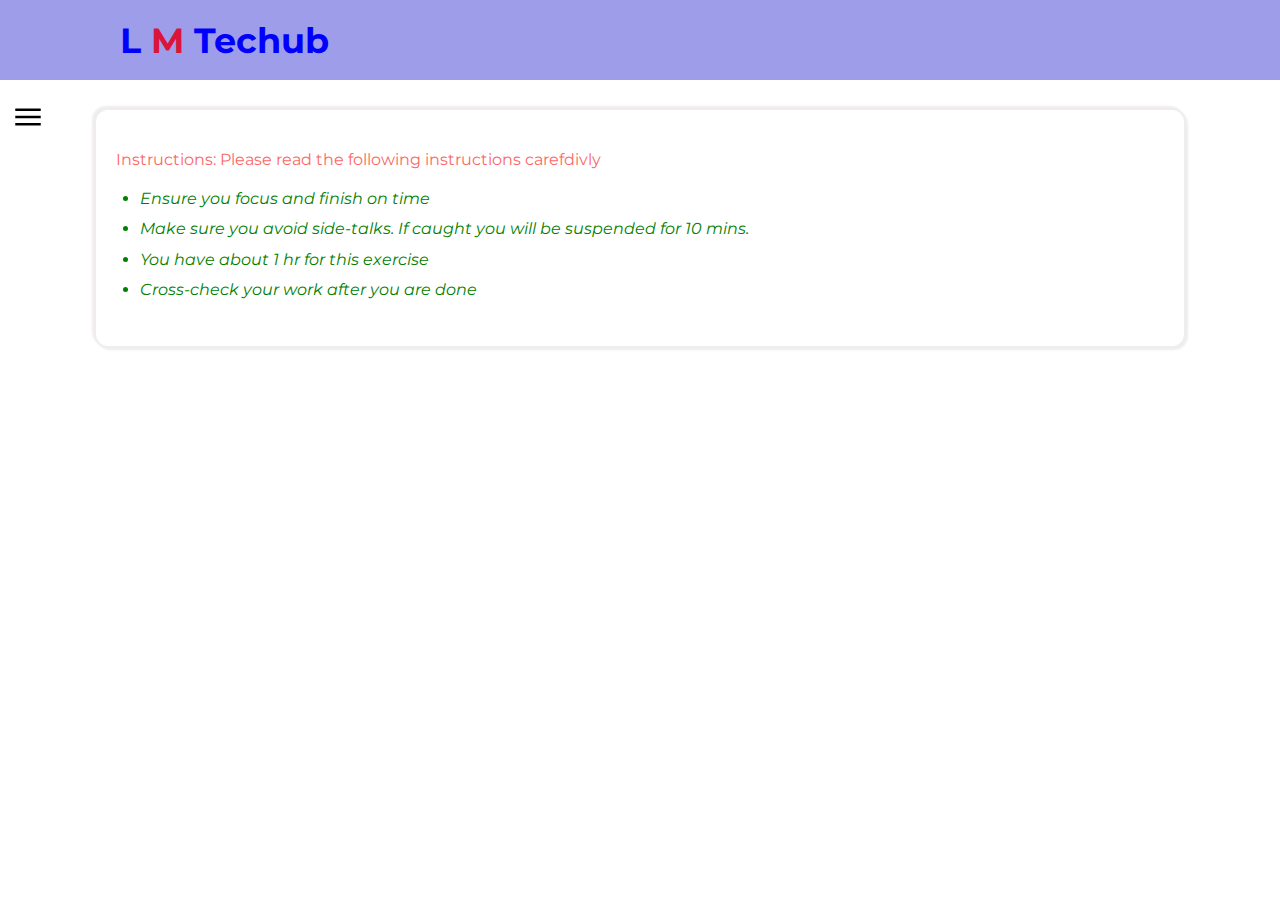
==== index.html @ 12622a7d "instructions updated" ====
<!DOCTYPE html>
<html lang="en">
  <head>
    <meta charset="UTF-8" />
    <meta http-equiv="X-UA-Compatible" content="IE=edge" />
    <meta name="viewport" content="width=device-width, initial-scale=1.0" />
    <title>LMTECH EXERCISES</title>
    <link rel="stylesheet" href="./style.css" />
    <link
      rel="stylesheet"
      href="https://fonts.googleapis.com/css2?family=Material+Symbols+Outlined:opsz,wght,FILL,GRAD@48,400,0,0"
    />
  </head>
  <body>
    <header>
        <!-- <header-img>
            <img src="./lmtech_logo.png" alt="" />
        </header-img> -->
        <h3><span>L</span> <span>M</span> Techub</h3>

    </header>
    <div class="sidebar">
      <span title="Open Menu" class="icon-sidebar icon menu-open material-symbols-outlined cursor"> menu </span>
      <span title="Close Menu" class="icon-sidebar icon menu-close material-symbols-outlined cursor"> close </span>
      <ul>
        <li>Lesson One</li>
        <li>Lesson One</li>
        <li>Lesson One</li>
        <li>Lesson One</li>
      </ul>
    </div>
    <div class="container">
        <div class="instruction">
            <p class="instruction-heading">Instructions: Please read the following instructions carefdivly</p>
            <ul>
                <li>Ensure you focus and finish on time</li>
                <li>Make sure you avoid side-talks. If caught you will be suspended for 10 mins.</li>
                <li>You have about 1 hr for this exercise</li>
                <li>Cross-check your work after you are done</li>
            </ul>
        </div>
    </div>
    <script src="./script.js" type="module"></script>
  </body>
</html>
---- style.css ----
@import url("https://fonts.googleapis.com/css2?family=Barlow+Condensed:ital,wght@0,200;0,300;0,400;0,500;0,600;0,700;1,100;1,200;1,300;1,600&family=Montserrat:ital,wght@0,100;0,200;0,300;0,500;0,600;0,700;1,100;1,200;1,400;1,600&display=swap");

:root {
  --main-bg: rgb(157, 157, 234);
  --danger-bg: rgb(251, 104, 104);
  font-family: "Barlow Condensed", sans-serif;
  font-family: "Montserrat", sans-serif;
}

* {
  padding: 0;
  margin: 0;
  box-sizing: border-box;
}

body {
  width: 100%;
}

.sidebar {
    height: 100vh;
    width: 55px;
    background-color: transparent;
    /* box-shadow: 2px 2px 2px 2px rgb(235, 234, 234); */
    position: fixed;
    top: 80px;
    left: 0;
    display: flex;
    /* justify-content: center; */
    padding-top: 24px;
    transition: all 0.4s;
    border: none;
}

.sidebar .menu-close{
    display: none;
}

.sidebar ul{
    /* background-color: green; */
    list-style: none;
    width: 75%;
    display: none;
    gap: 10px;
    flex-direction: column;
    padding-top: 50px;
    padding-left: 20px;
}

.sidebar ul li{
    /* background-color: red; */
    width: 90%;
    padding: 10px;
    cursor: pointer;
}

.cursor{
    cursor: pointer;
}

.icon{
    font-size: 34px !important;
}

.icon-sidebar{
    position: absolute;
    right: 10px;
    top: 20px;
}

header {
  background: var(--main-bg);
  height: 80px;
  width: 100%;
  display: flex;
  align-items: center;
  justify-content: space-between;
  padding: 0 30px 0 120px;
}

header h3{
    color: blue;
    font-size: 35px;
}

header h3 span:nth-child(1){
    color: blue;
}
header h3 span:nth-child(2){
    color: crimson;
}

.container {
  box-shadow: 2px 2px 2px 2px rgb(240, 237, 237), -2px -2px 2px 2px rgb(240, 237, 237);
  width: 85%;
  border-radius: 12px;
  margin: auto;
  margin-top: 30px;
  padding: 40px 20px;
  margin-bottom: 40px;
}

.container .instruction ul{
    /* background: blue; */
    margin-left: 24px;
    font-style: italic;
    margin-top: 15px;
}
.container .instruction .instruction-heading{
    color: var(--danger-bg);
}
.container .instruction ul li{
    color: green;
    line-height: 1.9;
}
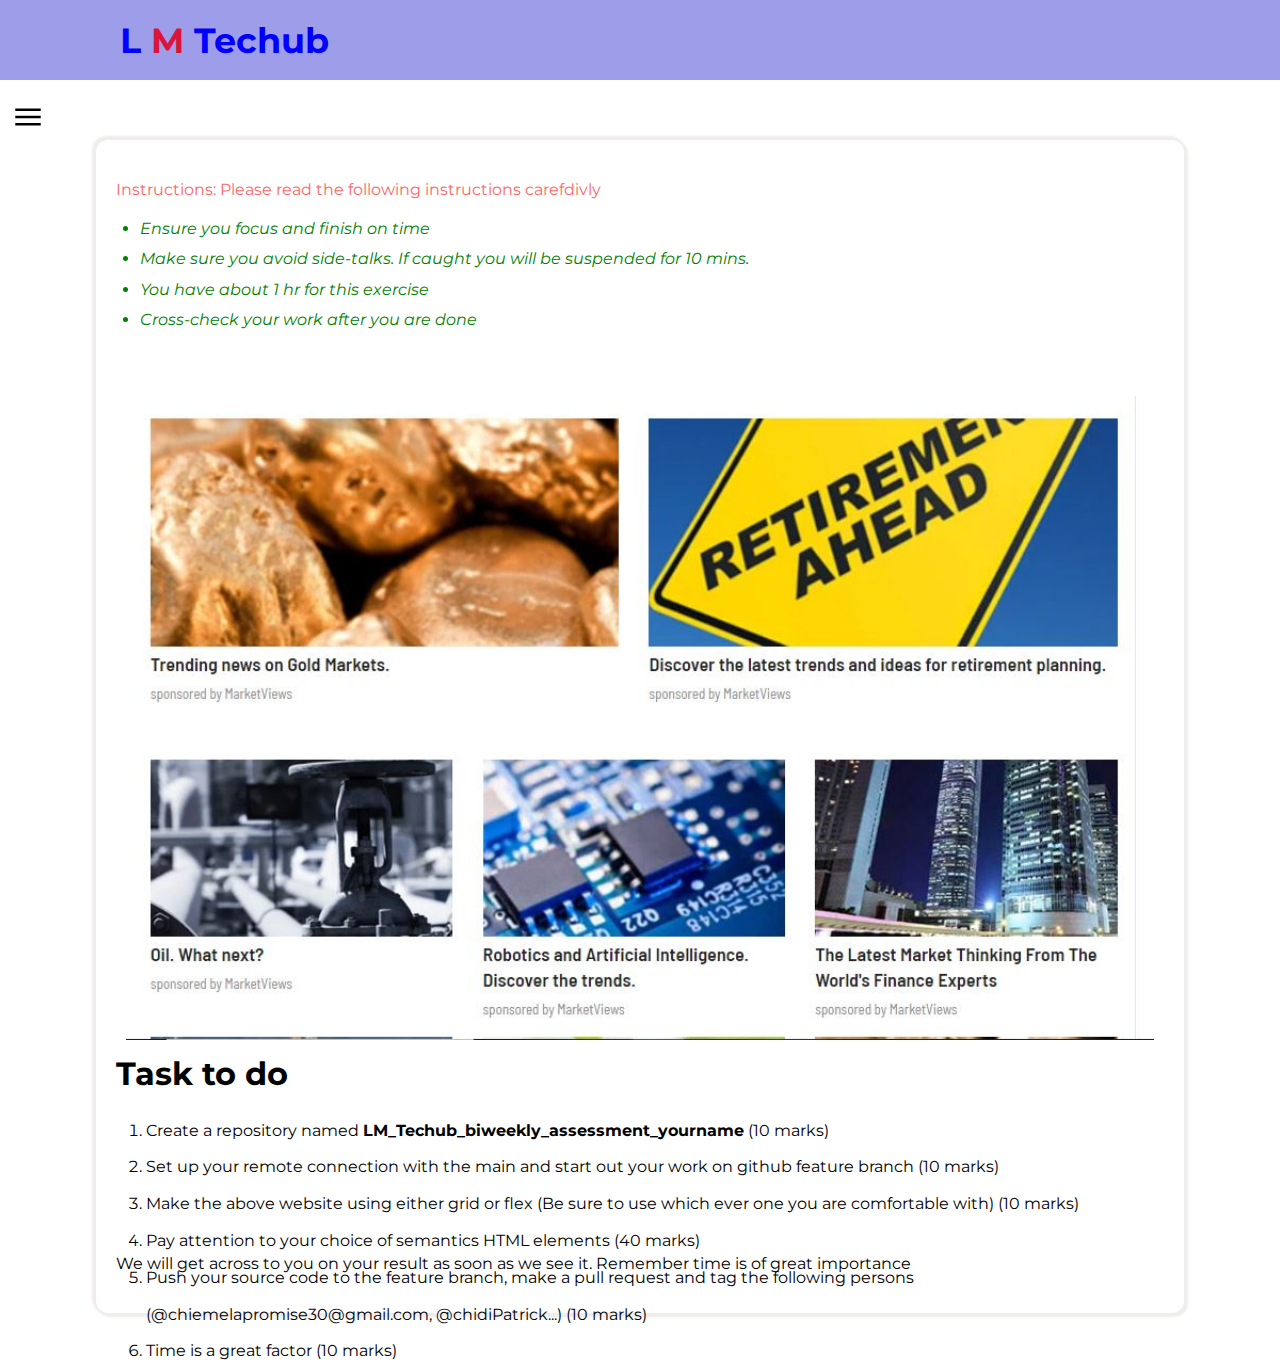
==== commit 6ecb5f48: "instructions updated" ====
--- a/index.html
+++ b/index.html
@@ -38,7 +38,22 @@
                 <li>You have about 1 hr for this exercise</li>
                 <li>Cross-check your work after you are done</li>
             </ul>
+            <div class="exercise-img">
+                <img src="./lmtechub_exercise1.JPG" alt="">
+            </div>
         </div>
+        <div class="tasks">
+            <h1>Task to do</h1>
+            <ol>
+                <li>Create a repository named <strong>LM_Techub_biweekly_assessment_yourname</strong>   (10 marks)</li>
+                <li>Set up your remote connection with the main and start out your work on github feature branch   (10 marks)</li>
+                <li>Make the above website using either grid or flex (Be sure to use which ever one you are comfortable with)     (10 marks)</li>
+                <li>Pay attention to your choice of semantics HTML elements  (40 marks)</li>
+                <li>Push your source code to the feature branch, make a pull request and tag the following persons (@chiemelapromise30@gmail.com, @chidiPatrick...)   (10 marks)</li>
+                <li>Time is a great factor (10 marks)</li>
+            </ol>
+        </div>
+        <p>We will get across to you on your result as soon as we see it. Remember time is of great importance</p>
     </div>
     <script src="./script.js" type="module"></script>
   </body>
--- a/style.css
+++ b/style.css
@@ -18,54 +18,54 @@
 }
 
 .sidebar {
-    height: 100vh;
-    width: 55px;
-    background-color: transparent;
-    /* box-shadow: 2px 2px 2px 2px rgb(235, 234, 234); */
-    position: fixed;
-    top: 80px;
-    left: 0;
-    display: flex;
-    /* justify-content: center; */
-    padding-top: 24px;
-    transition: all 0.4s;
-    border: none;
+  height: 100vh;
+  width: 55px;
+  background-color: transparent;
+  /* box-shadow: 2px 2px 2px 2px rgb(235, 234, 234); */
+  position: fixed;
+  top: 80px;
+  left: 0;
+  display: flex;
+  /* justify-content: center; */
+  padding-top: 24px;
+  transition: all 0.4s;
+  border: none;
 }
 
-.sidebar .menu-close{
-    display: none;
+.sidebar .menu-close {
+  display: none;
 }
 
-.sidebar ul{
-    /* background-color: green; */
-    list-style: none;
-    width: 75%;
-    display: none;
-    gap: 10px;
-    flex-direction: column;
-    padding-top: 50px;
-    padding-left: 20px;
+.sidebar ul {
+  /* background-color: green; */
+  list-style: none;
+  width: 75%;
+  display: none;
+  gap: 10px;
+  flex-direction: column;
+  padding-top: 50px;
+  padding-left: 20px;
 }
 
-.sidebar ul li{
-    /* background-color: red; */
-    width: 90%;
-    padding: 10px;
-    cursor: pointer;
+.sidebar ul li {
+  /* background-color: red; */
+  width: 90%;
+  padding: 10px;
+  cursor: pointer;
 }
 
-.cursor{
-    cursor: pointer;
+.cursor {
+  cursor: pointer;
 }
 
-.icon{
-    font-size: 34px !important;
+.icon {
+  font-size: 34px !important;
 }
 
-.icon-sidebar{
-    position: absolute;
-    right: 10px;
-    top: 20px;
+.icon-sidebar {
+  position: absolute;
+  right: 10px;
+  top: 20px;
 }
 
 header {
@@ -78,41 +78,78 @@
   padding: 0 30px 0 120px;
 }
 
-header h3{
-    color: blue;
-    font-size: 35px;
+header h3 {
+  color: blue;
+  font-size: 35px;
 }
 
-header h3 span:nth-child(1){
-    color: blue;
+header h3 span:nth-child(1) {
+  color: blue;
 }
-header h3 span:nth-child(2){
-    color: crimson;
+header h3 span:nth-child(2) {
+  color: crimson;
 }
 
 .container {
-  box-shadow: 2px 2px 2px 2px rgb(240, 237, 237), -2px -2px 2px 2px rgb(240, 237, 237);
+  box-shadow: 2px 2px 2px 2px rgb(240, 237, 237),
+    -2px -2px 2px 2px rgb(240, 237, 237);
   width: 85%;
   border-radius: 12px;
   margin: auto;
-  margin-top: 30px;
+  margin-top: 60px;
   padding: 40px 20px;
   margin-bottom: 40px;
 }
 
-.container .instruction ul{
+.container .instruction ul {
+  /* background: blue; */
+  margin-left: 24px;
+  font-style: italic;
+  margin-top: 15px;
+}
+.container .instruction .instruction-heading {
+  color: var(--danger-bg);
+}
+.container .instruction ul li {
+  color: green;
+  line-height: 1.9;
+}
+
+.container .exercise-img {
+  /* background-color: red; */
+  /* height: 200px; */
+  margin-top: 50px;
+  width: 100%;
+  padding: 10px;
+}
+.container .exercise-img img {
+  width: 100%;
+}
+
+.container .tasks{
+    /* background-color: red; */
+    height: 200px;
+}
+
+
+.container .tasks ol{
     /* background: blue; */
-    margin-left: 24px;
-    font-style: italic;
-    margin-top: 15px;
-}
-.container .instruction .instruction-heading{
-    color: var(--danger-bg);
-}
-.container .instruction ul li{
-    color: green;
-    line-height: 1.9;
+    margin-left: 30px;
+    margin-top: 20px;
+    line-height: 2.3;
 }
 
 
 
+
+@media screen and (width <= 400px) {
+  .container {
+    width: 95%;
+  }
+
+  .exercise-img {
+    margin-top: 10px;
+    width: 100%;
+    padding: 5px;
+  }
+}
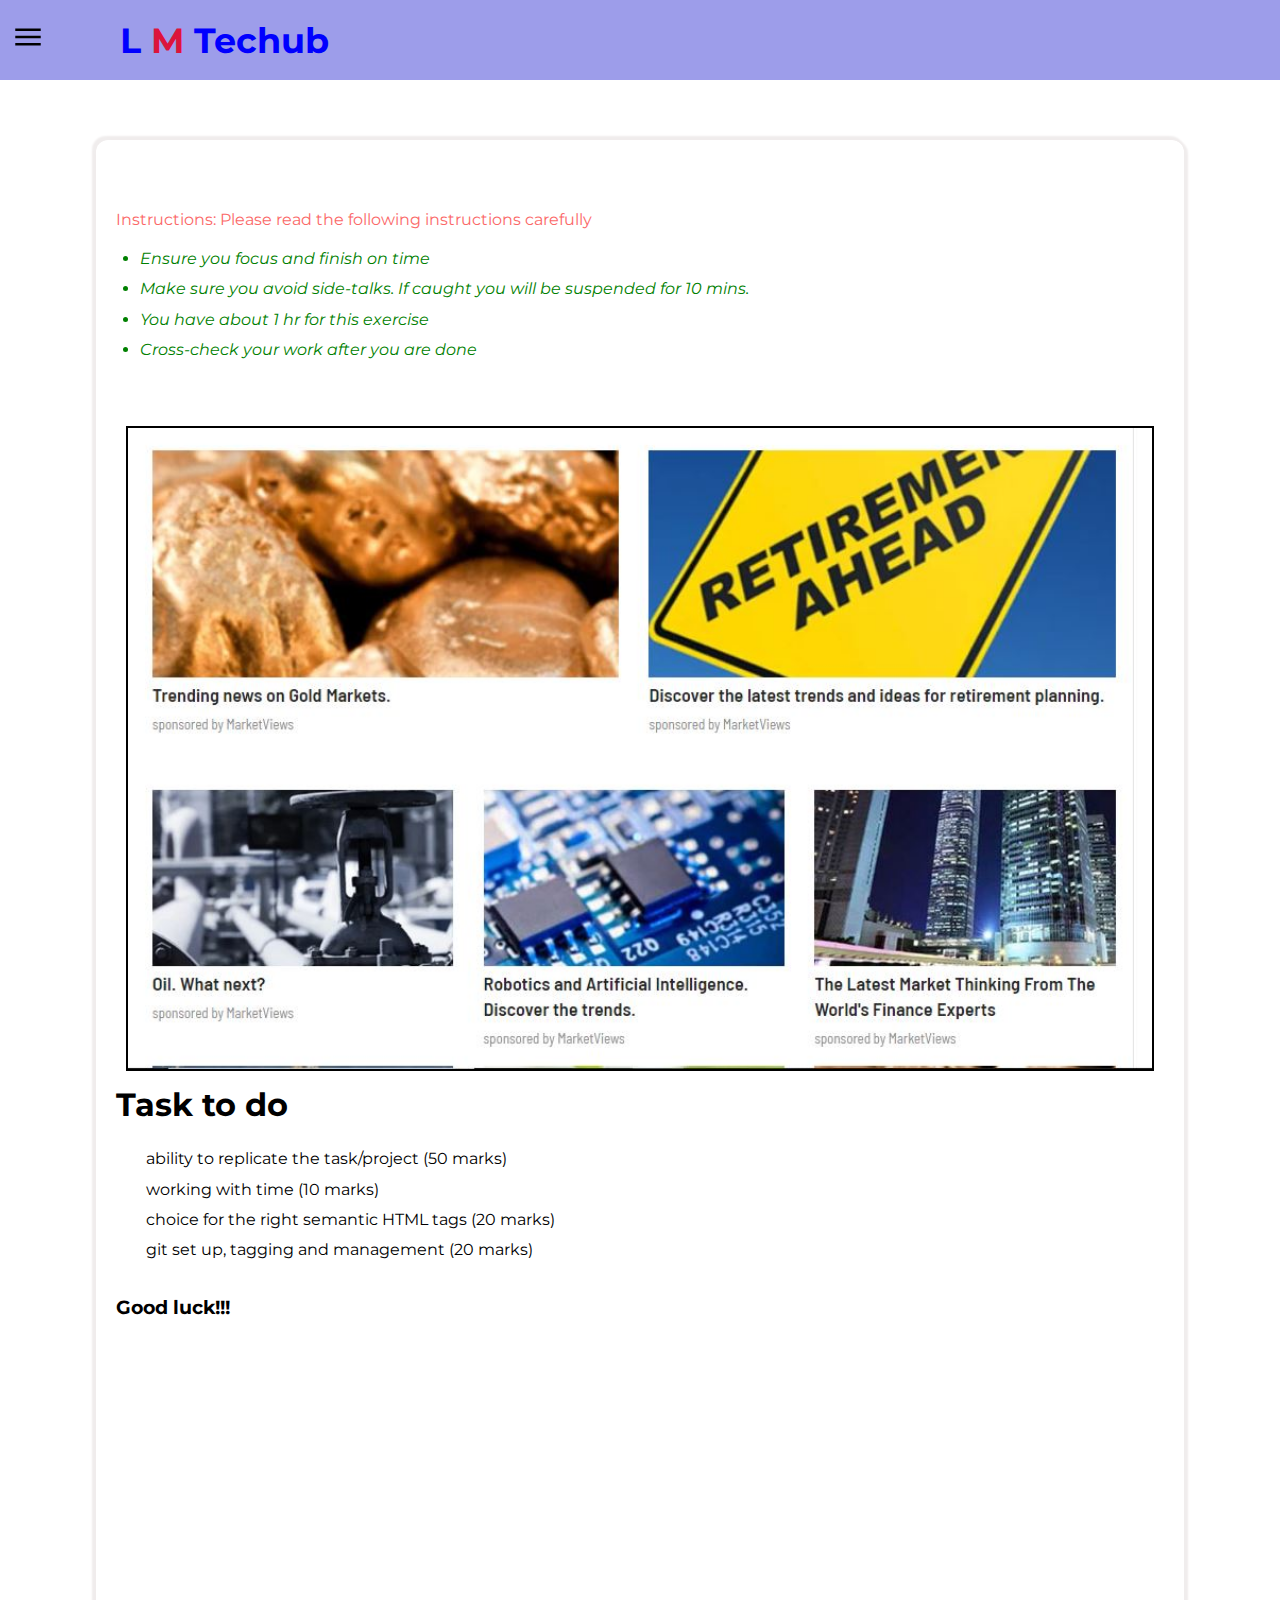
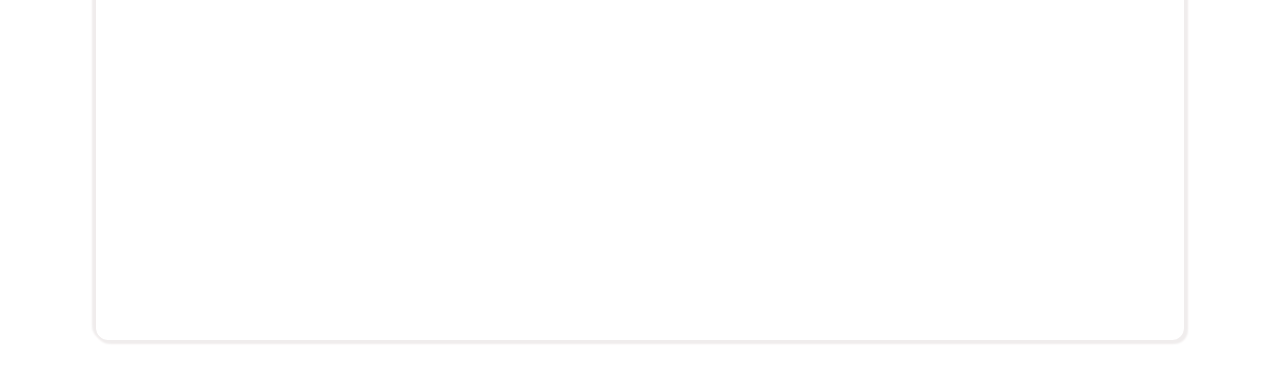
==== commit f95c661c: "fixed further instruction" ====
--- a/index.html
+++ b/index.html
@@ -23,15 +23,15 @@
       <span title="Open Menu" class="icon-sidebar icon menu-open material-symbols-outlined cursor"> menu </span>
       <span title="Close Menu" class="icon-sidebar icon menu-close material-symbols-outlined cursor"> close </span>
       <ul>
-        <li>Lesson One</li>
-        <li>Lesson One</li>
-        <li>Lesson One</li>
-        <li>Lesson One</li>
+        <li>First Exercise</li>
+        <li>Second Exercise</li>
+        <li>Third Exercise</li>
+        <li>Fourth Exercise</li>
       </ul>
     </div>
     <div class="container">
         <div class="instruction">
-            <p class="instruction-heading">Instructions: Please read the following instructions carefdivly</p>
+            <p class="instruction-heading">Instructions: Please read the following instructions carefully</p>
             <ul>
                 <li>Ensure you focus and finish on time</li>
                 <li>Make sure you avoid side-talks. If caught you will be suspended for 10 mins.</li>
@@ -44,16 +44,16 @@
         </div>
         <div class="tasks">
             <h1>Task to do</h1>
-            <ol>
-                <li>Create a repository named <strong>LM_Techub_biweekly_assessment_yourname</strong>   (10 marks)</li>
-                <li>Set up your remote connection with the main and start out your work on github feature branch   (10 marks)</li>
-                <li>Make the above website using either grid or flex (Be sure to use which ever one you are comfortable with)     (10 marks)</li>
-                <li>Pay attention to your choice of semantics HTML elements  (40 marks)</li>
-                <li>Push your source code to the feature branch, make a pull request and tag the following persons (@chiemelapromise30@gmail.com, @chidiPatrick...)   (10 marks)</li>
-                <li>Time is a great factor (10 marks)</li>
-            </ol>
+            <div class="task-list">
+                <p>ability to replicate the task/project (50 marks) </p>
+                <p>working with time (10 marks)</p>
+                <p></p>
+                <p>choice for the right semantic HTML tags (20 marks)</p>
+                <p>git set up, tagging and management  (20 marks)</p>
+                </div>
+            <!-- <p>I see a class of container having other </p> -->
+            <h3>Good luck!!!</h3>
         </div>
-        <p>We will get across to you on your result as soon as we see it. Remember time is of great importance</p>
     </div>
     <script src="./script.js" type="module"></script>
   </body>
--- a/style.css
+++ b/style.css
@@ -15,6 +15,9 @@
 
 body {
   width: 100%;
+  /* height: fit-content; */
+  overflow-y: auto;
+  /* background: black; */
 }
 
 .sidebar {
@@ -23,7 +26,7 @@
   background-color: transparent;
   /* box-shadow: 2px 2px 2px 2px rgb(235, 234, 234); */
   position: fixed;
-  top: 80px;
+  top: 0px;
   left: 0;
   display: flex;
   /* justify-content: center; */
@@ -35,6 +38,7 @@
 .sidebar .menu-close {
   display: none;
 }
+
 
 .sidebar ul {
   /* background-color: green; */
@@ -97,8 +101,11 @@
   border-radius: 12px;
   margin: auto;
   margin-top: 60px;
-  padding: 40px 20px;
+  padding: 70px 20px;
   margin-bottom: 40px;
+  /* background: red; */
+  min-height: 200vh;
+  /* height: fit-content; */
 }
 
 .container .instruction ul {
@@ -124,6 +131,7 @@
 }
 .container .exercise-img img {
   width: 100%;
+  border: 2px solid black;
 }
 
 .container .tasks{
@@ -132,13 +140,17 @@
 }
 
 
-.container .tasks ol{
-    /* background: blue; */
-    margin-left: 30px;
-    margin-top: 20px;
-    line-height: 2.3;
+.container .tasks .task-list{
+  /* background: blue; */
+  margin-left: 30px;
+  margin-top: 20px;
+  /* line-height: 2.3; */
 }
-
+.container .tasks .task-list{
+  /* background: yellow; */
+  line-height: 1.9;
+  margin-bottom: 30px;
+}
 
 
 
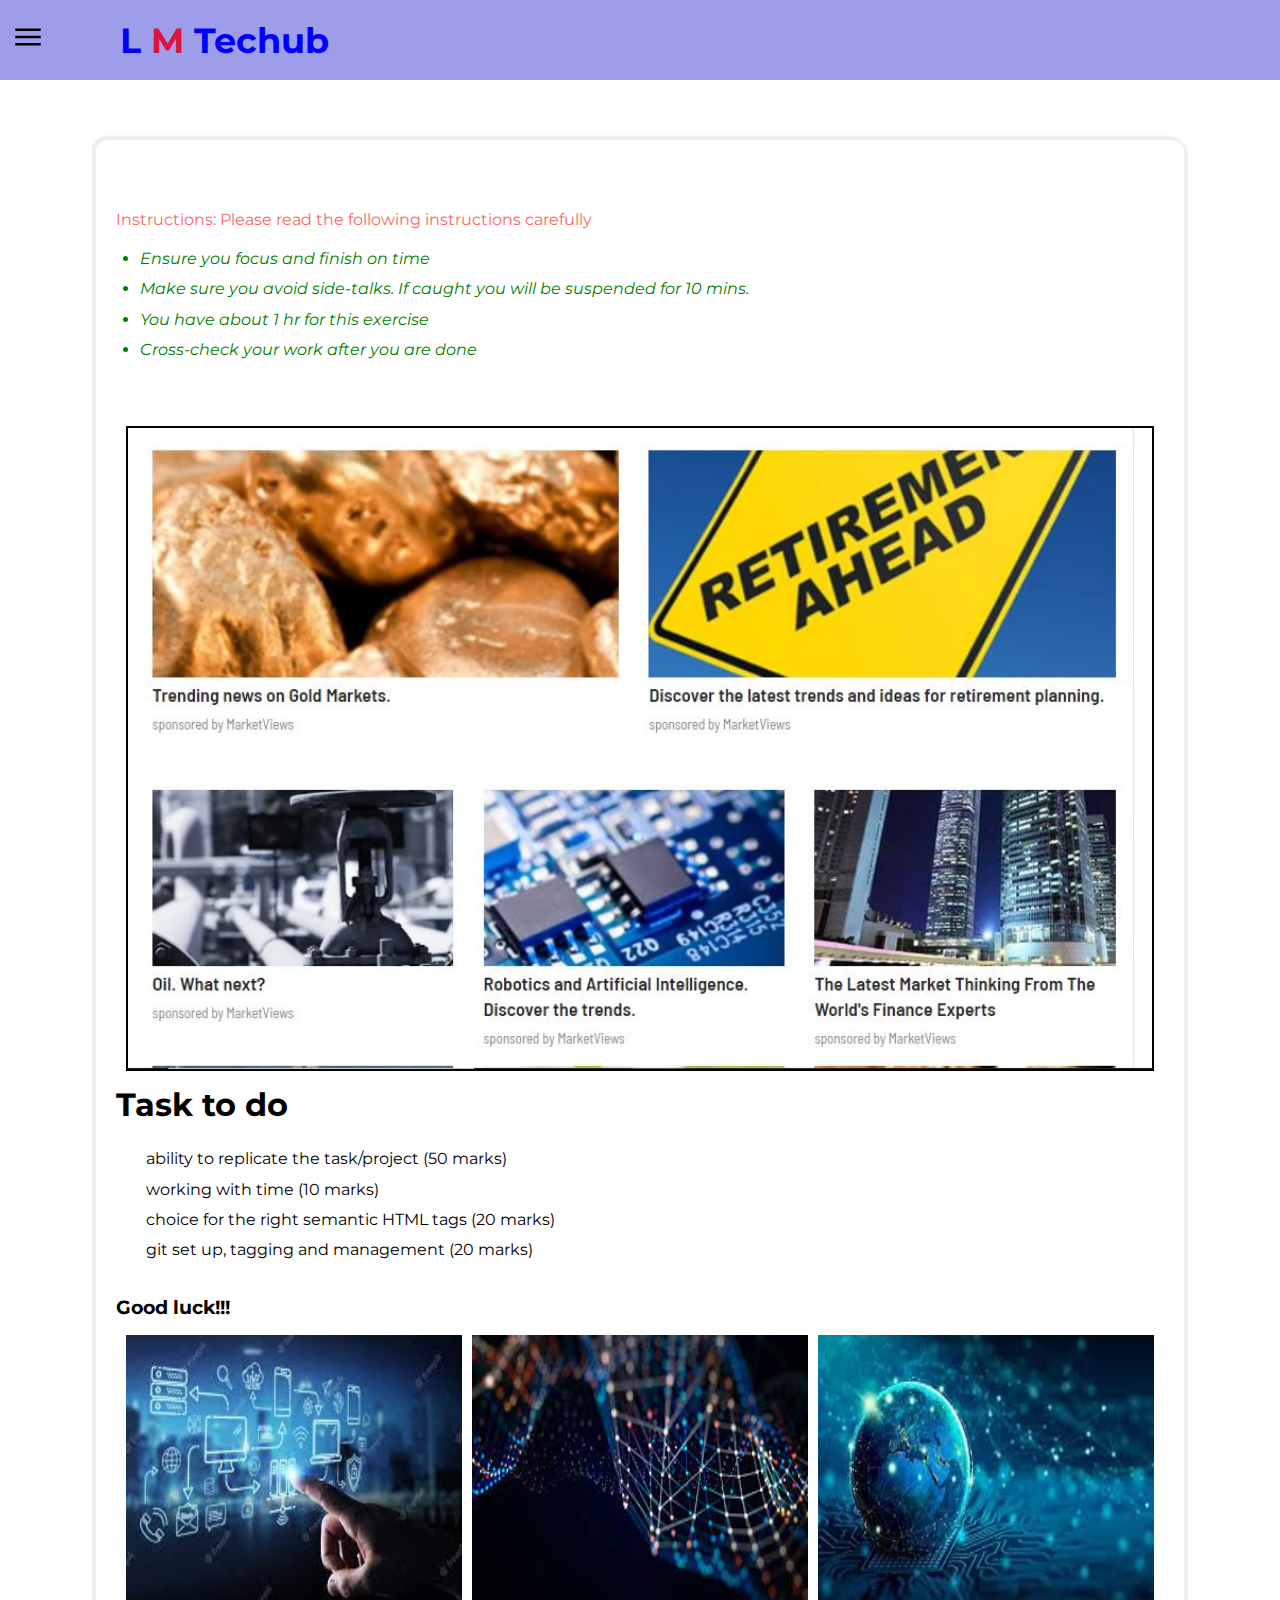
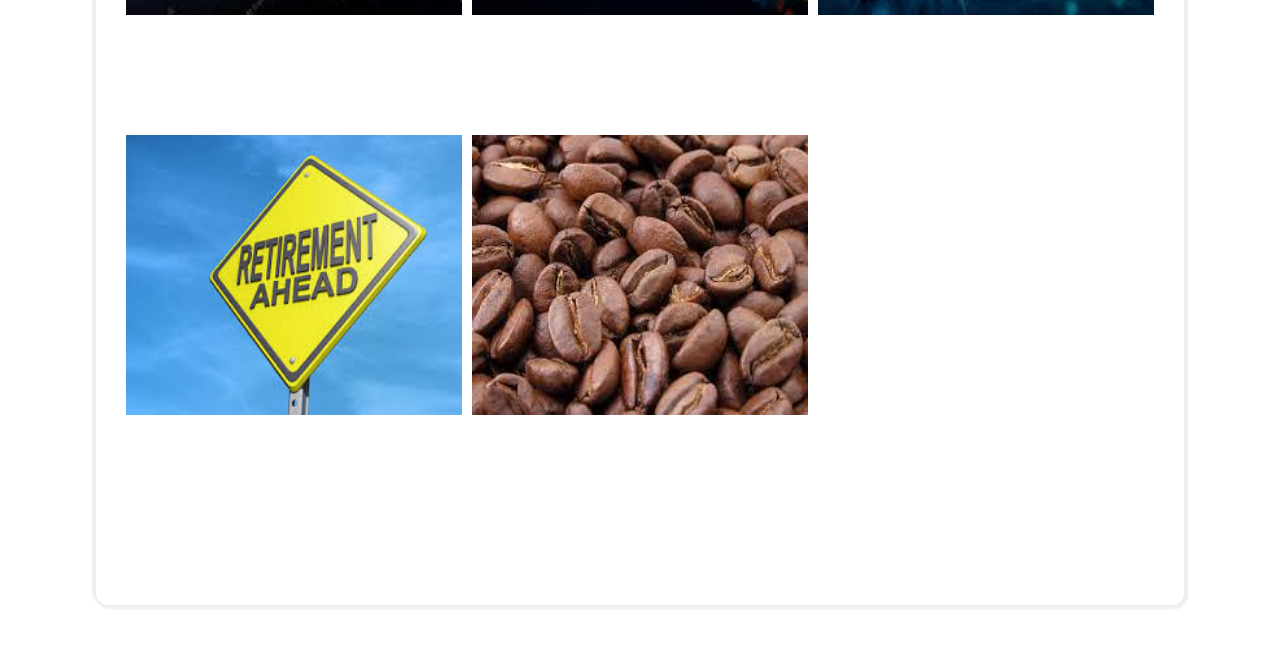
==== commit 5bec817c: "Sample images for project included" ====
--- a/index.html
+++ b/index.html
@@ -17,7 +17,6 @@
             <img src="./lmtech_logo.png" alt="" />
         </header-img> -->
         <h3><span>L</span> <span>M</span> Techub</h3>
-
     </header>
     <div class="sidebar">
       <span title="Open Menu" class="icon-sidebar icon menu-open material-symbols-outlined cursor"> menu </span>
@@ -54,6 +53,13 @@
             <!-- <p>I see a class of container having other </p> -->
             <h3>Good luck!!!</h3>
         </div>
+        <div class="images">
+          <div class="image"><img src="./tech1.jfif" alt=""></div>
+          <div class="image"><img src="./tech2.jfif" alt=""></div>
+          <div class="image"><img src="./tech3.jfif" alt=""></div>
+          <div class="image"><img src="./tech4.jfif" alt=""></div>
+          <div class="image"><img src="./tech5.jfif" alt=""></div>
+        </div>
     </div>
     <script src="./script.js" type="module"></script>
   </body>
--- a/style.css
+++ b/style.css
@@ -152,6 +152,25 @@
   margin-bottom: 30px;
 }
 
+.images{
+  /* background: red; */
+  height: 90vh;
+  margin-top: 40px;
+  display: grid;
+  grid-template-columns: repeat(3, 1fr);
+  padding: 10px;
+  gap: 10px;
+}
+
+.images .image{
+  /* background: green; */
+  height: 280px;
+}
+
+.images .image img{
+  height: 100%;
+  width: 100%;
+}
 
 
 @media screen and (width <= 400px) {
@@ -165,3 +184,16 @@
     padding: 5px;
   }
 }
+
+@media screen and (width <= 850px) {
+  .images{
+    grid-template-columns: repeat(2, 1fr);
+  }
+}
+
+@media screen and (width <= 580px) {
+  .images{
+    grid-template-columns: 1fr;
+    margin-top: 200px;
+  }
+}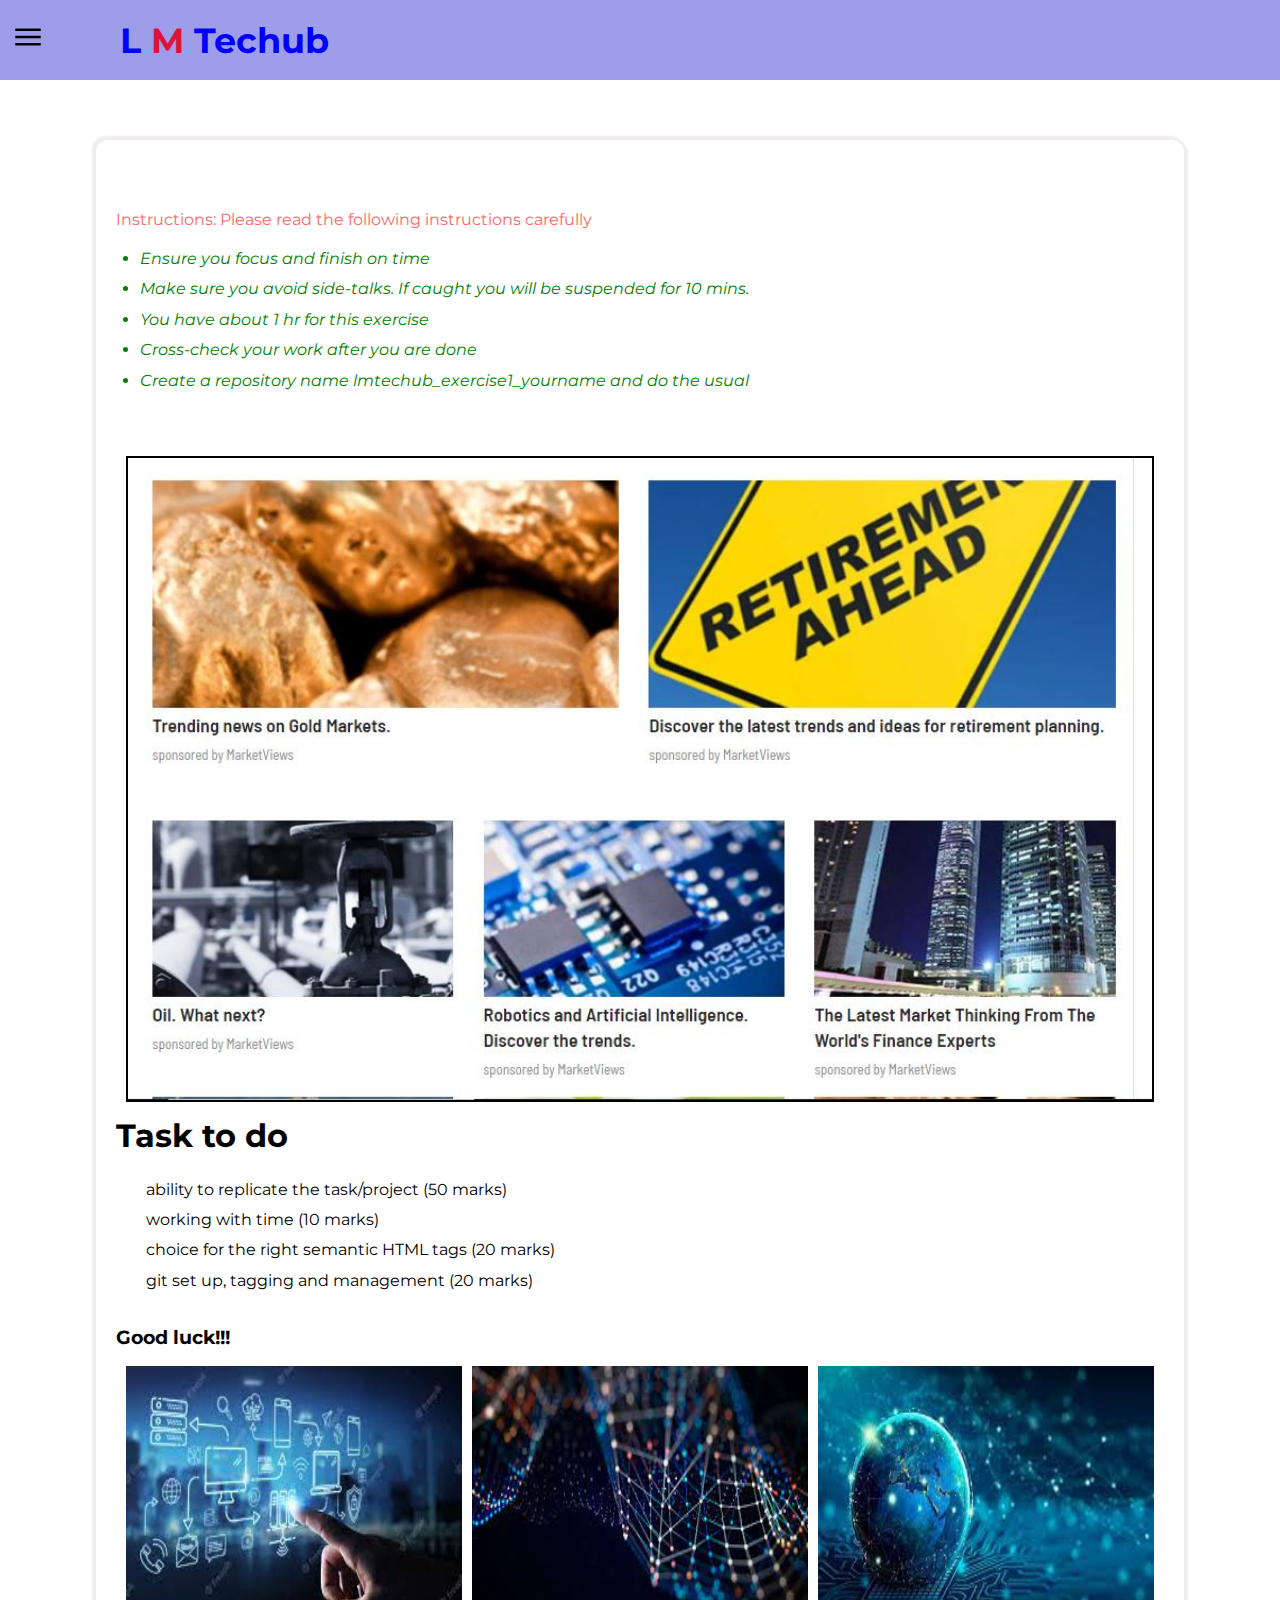
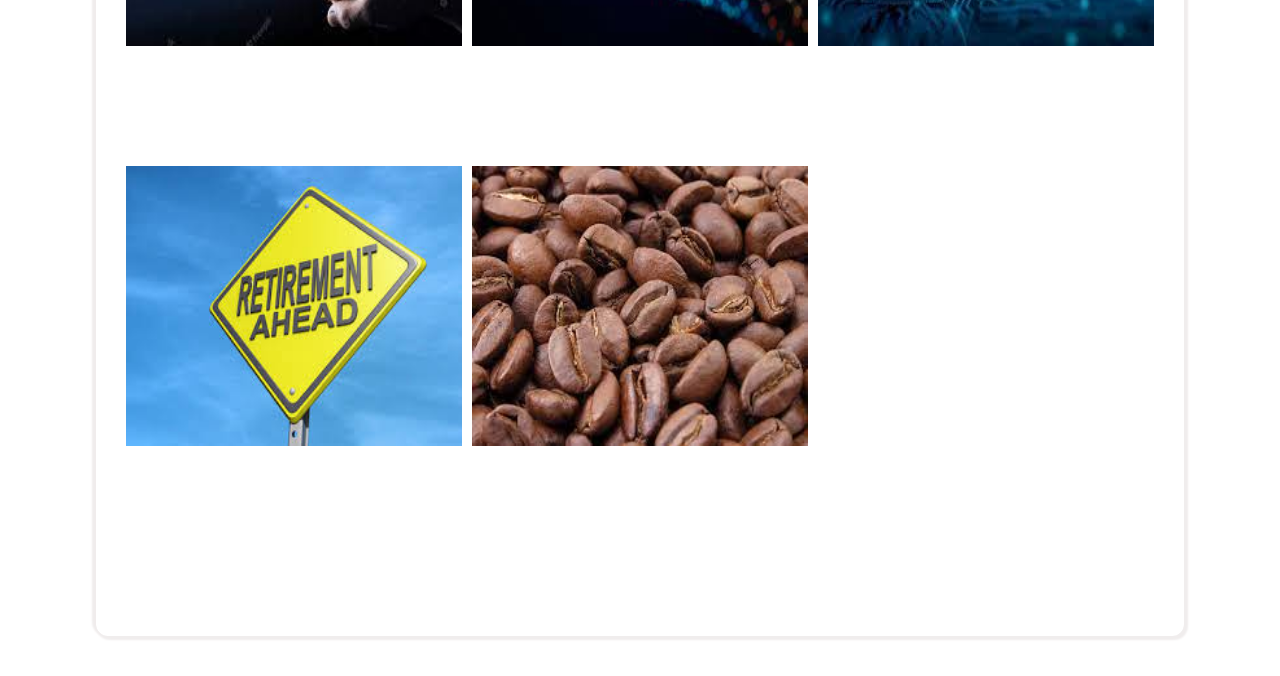
==== commit b3a1a9a8: "Sample images for project included" ====
--- a/index.html
+++ b/index.html
@@ -36,6 +36,7 @@
                 <li>Make sure you avoid side-talks. If caught you will be suspended for 10 mins.</li>
                 <li>You have about 1 hr for this exercise</li>
                 <li>Cross-check your work after you are done</li>
+                <li>Create a repository name lmtechub_exercise1_yourname and do the usual</li>
             </ul>
             <div class="exercise-img">
                 <img src="./lmtechub_exercise1.JPG" alt="">
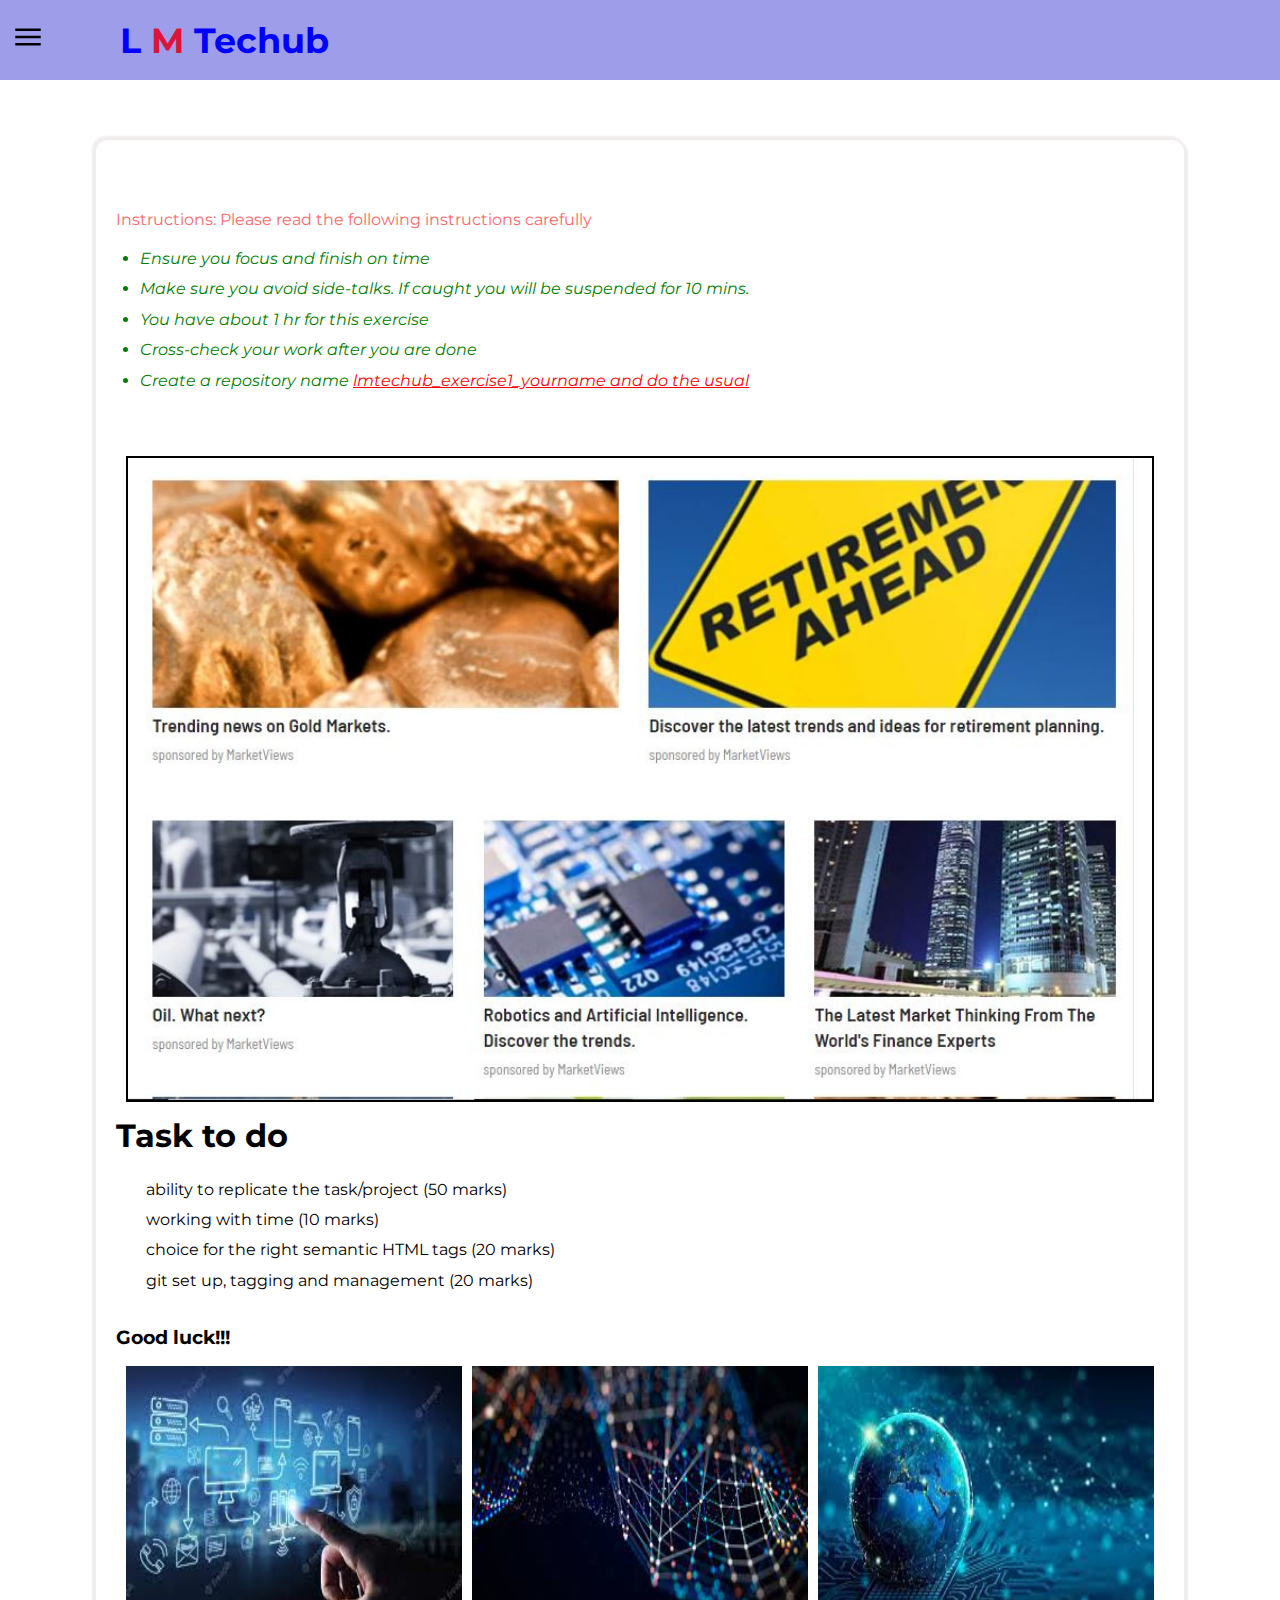
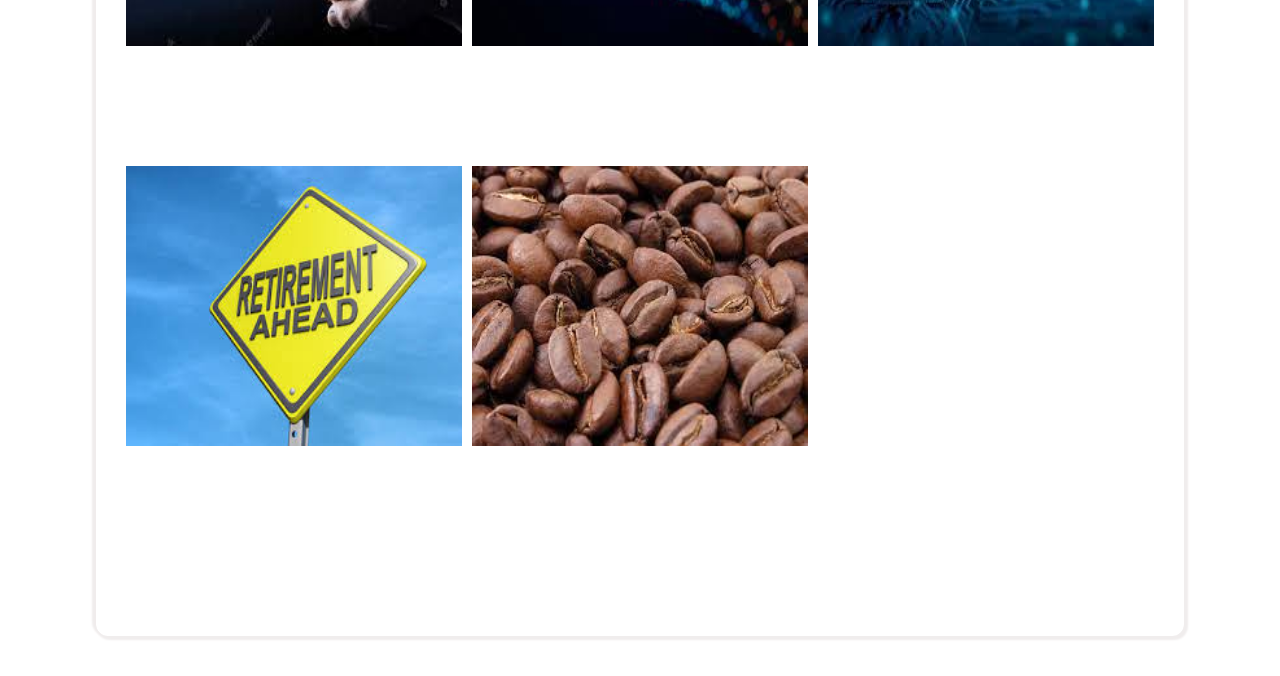
==== commit 9b3e20bf: "Sample images for project included" ====
--- a/index.html
+++ b/index.html
@@ -36,7 +36,7 @@
                 <li>Make sure you avoid side-talks. If caught you will be suspended for 10 mins.</li>
                 <li>You have about 1 hr for this exercise</li>
                 <li>Cross-check your work after you are done</li>
-                <li>Create a repository name lmtechub_exercise1_yourname and do the usual</li>
+                <li>Create a repository name <span>lmtechub_exercise1_yourname and do the usual</span></li>
             </ul>
             <div class="exercise-img">
                 <img src="./lmtechub_exercise1.JPG" alt="">
--- a/style.css
+++ b/style.css
@@ -121,6 +121,10 @@
   color: green;
   line-height: 1.9;
 }
+.container .instruction ul li span{
+  text-decoration: underline;
+  color: red;
+}
 
 .container .exercise-img {
   /* background-color: red; */
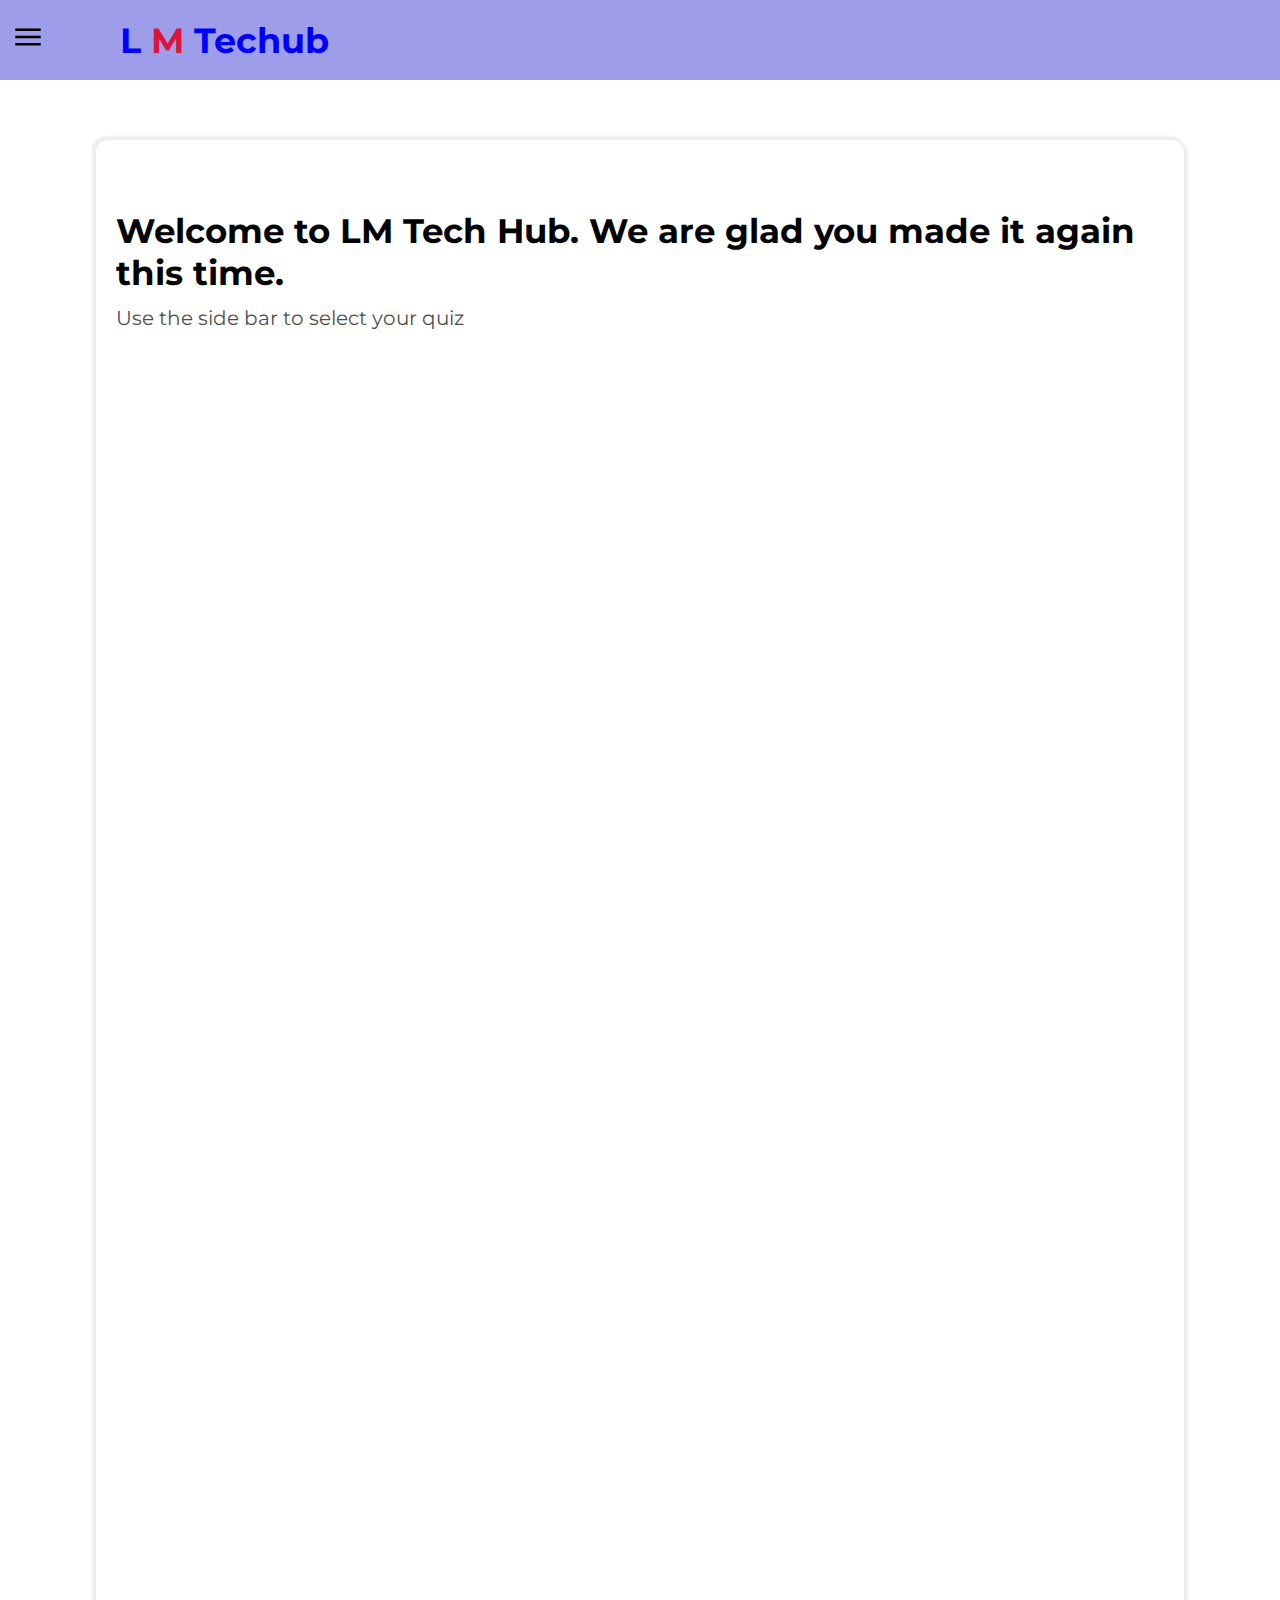
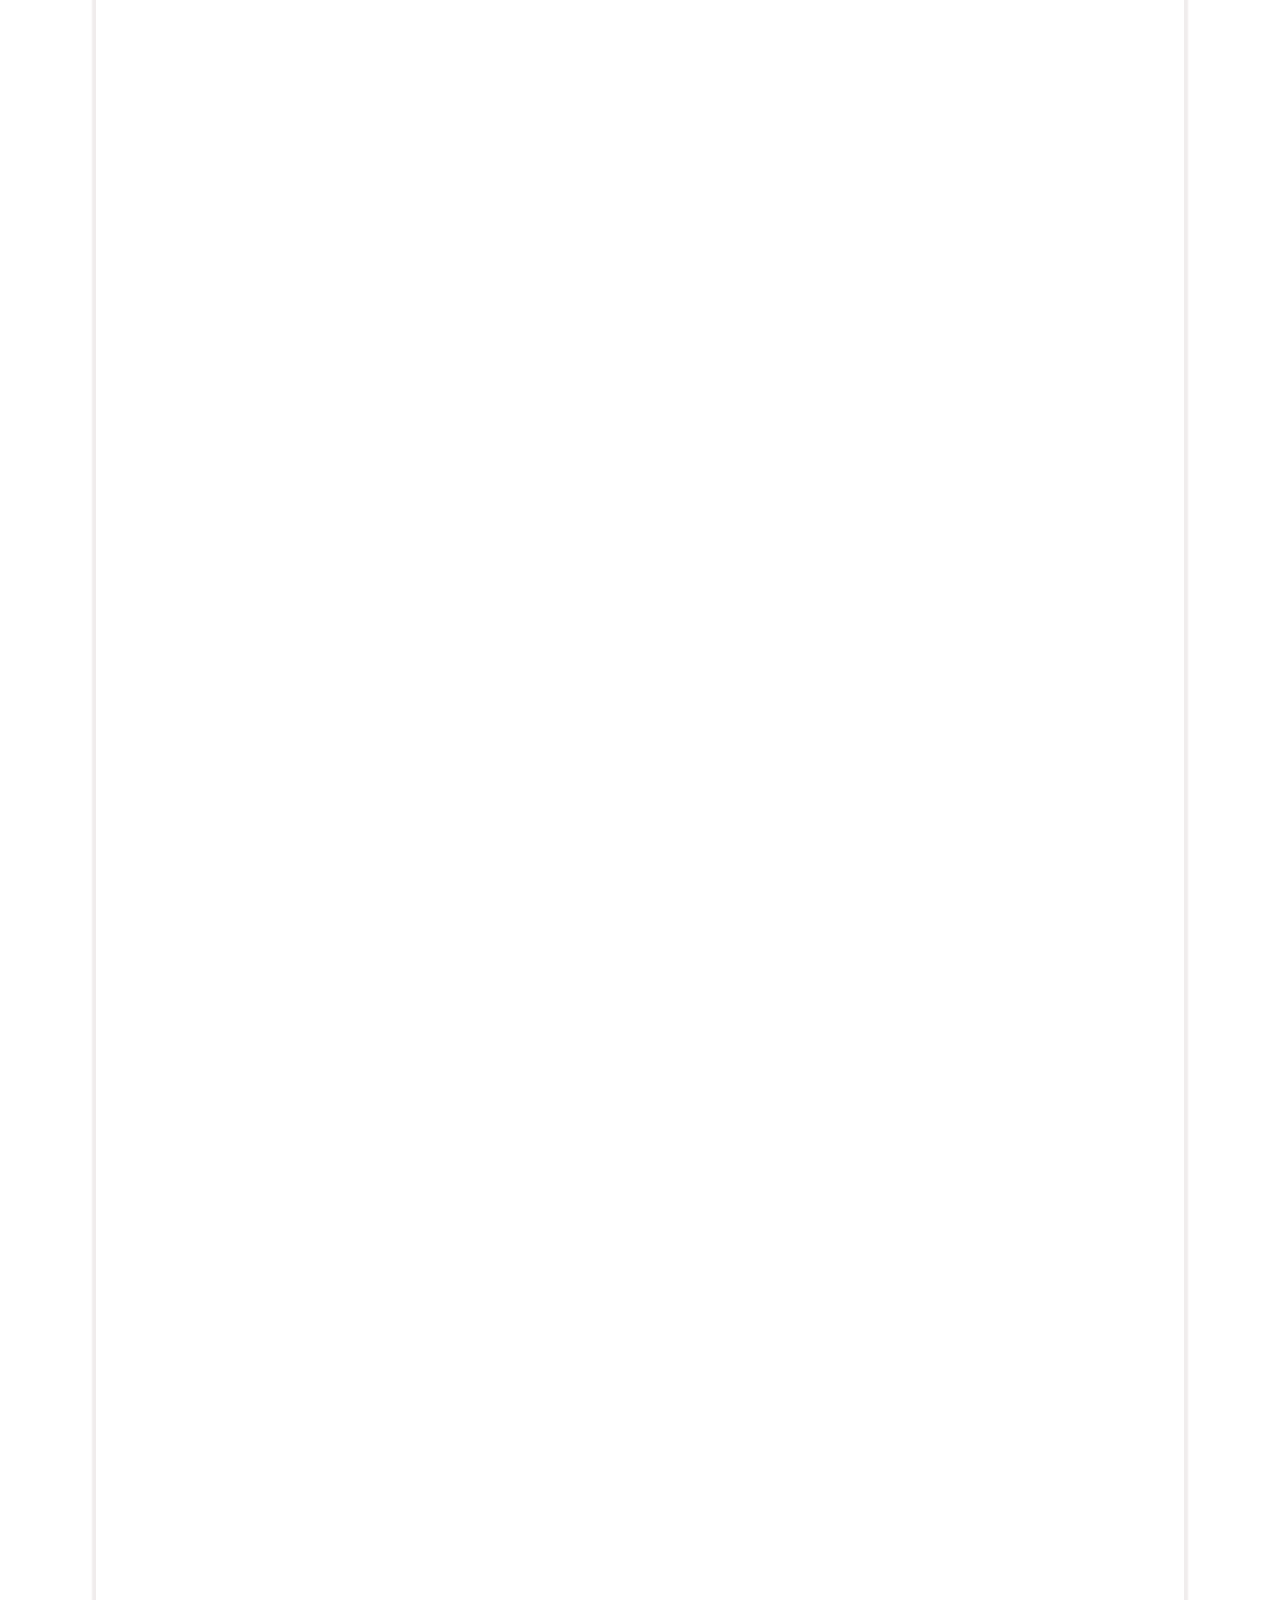
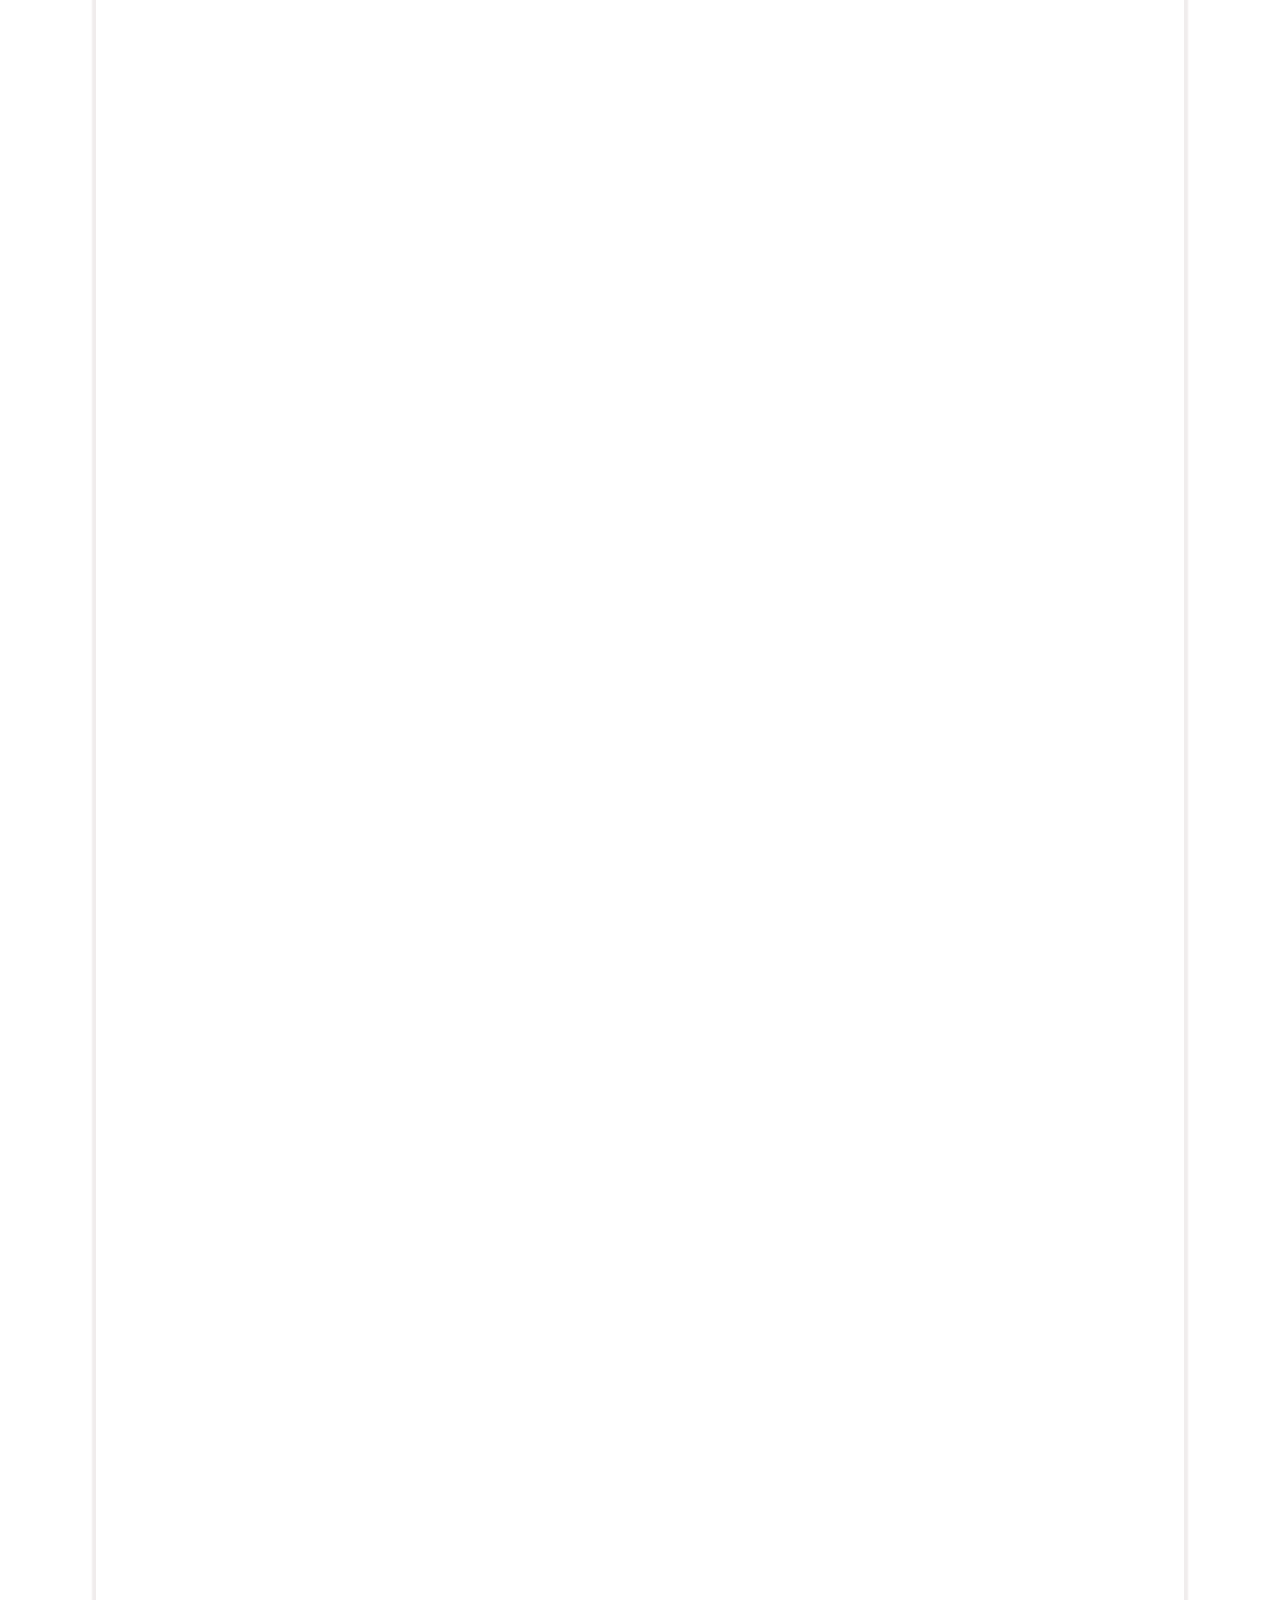
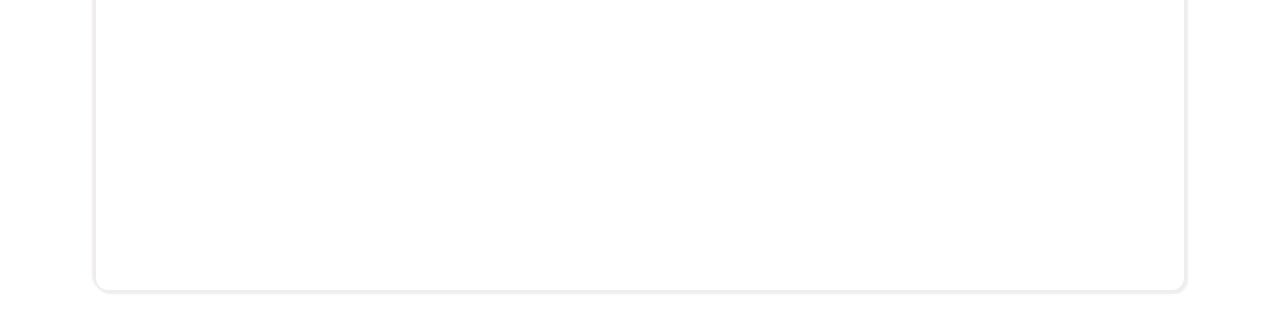
==== commit d0d9b0e4: "exercise two done" ====
--- a/index.html
+++ b/index.html
@@ -13,54 +13,35 @@
   </head>
   <body>
     <header>
-        <!-- <header-img>
+      <!-- <header-img>
             <img src="./lmtech_logo.png" alt="" />
         </header-img> -->
-        <h3><span>L</span> <span>M</span> Techub</h3>
+      <h3><span>L</span> <span>M</span> Techub</h3>
     </header>
     <div class="sidebar">
-      <span title="Open Menu" class="icon-sidebar icon menu-open material-symbols-outlined cursor"> menu </span>
-      <span title="Close Menu" class="icon-sidebar icon menu-close material-symbols-outlined cursor"> close </span>
+      <span
+        title="Open Menu"
+        class="icon-sidebar icon menu-open material-symbols-outlined cursor"
+      >
+        menu
+      </span>
+      <span
+        title="Close Menu"
+        class="icon-sidebar icon menu-close material-symbols-outlined cursor"
+      >
+        close
+      </span>
       <ul>
-        <li>First Exercise</li>
-        <li>Second Exercise</li>
-        <li>Third Exercise</li>
-        <li>Fourth Exercise</li>
+        <a href="./index.html"><li>Home</li></a>
+        <a href="./exercise1.html"><li>First Exercise</li></a>
+        <a href="./exercise2.html"><li>Second Exercise (02/06/2023)</li></a>
       </ul>
     </div>
     <div class="container">
-        <div class="instruction">
-            <p class="instruction-heading">Instructions: Please read the following instructions carefully</p>
-            <ul>
-                <li>Ensure you focus and finish on time</li>
-                <li>Make sure you avoid side-talks. If caught you will be suspended for 10 mins.</li>
-                <li>You have about 1 hr for this exercise</li>
-                <li>Cross-check your work after you are done</li>
-                <li>Create a repository name <span>lmtechub_exercise1_yourname and do the usual</span></li>
-            </ul>
-            <div class="exercise-img">
-                <img src="./lmtechub_exercise1.JPG" alt="">
-            </div>
-        </div>
-        <div class="tasks">
-            <h1>Task to do</h1>
-            <div class="task-list">
-                <p>ability to replicate the task/project (50 marks) </p>
-                <p>working with time (10 marks)</p>
-                <p></p>
-                <p>choice for the right semantic HTML tags (20 marks)</p>
-                <p>git set up, tagging and management  (20 marks)</p>
-                </div>
-            <!-- <p>I see a class of container having other </p> -->
-            <h3>Good luck!!!</h3>
-        </div>
-        <div class="images">
-          <div class="image"><img src="./tech1.jfif" alt=""></div>
-          <div class="image"><img src="./tech2.jfif" alt=""></div>
-          <div class="image"><img src="./tech3.jfif" alt=""></div>
-          <div class="image"><img src="./tech4.jfif" alt=""></div>
-          <div class="image"><img src="./tech5.jfif" alt=""></div>
-        </div>
+      <h1 class="title">
+        Welcome to LM Tech Hub. We are glad you made it again this time.
+      </h1>
+      <p>Use the side bar to select your quiz</p>
     </div>
     <script src="./script.js" type="module"></script>
   </body>
--- a/style.css
+++ b/style.css
@@ -104,7 +104,7 @@
   padding: 70px 20px;
   margin-bottom: 40px;
   /* background: red; */
-  min-height: 200vh;
+  min-height: 550vh;
   /* height: fit-content; */
 }
 
@@ -126,6 +126,62 @@
   color: red;
 }
 
+
+/* remove below me */
+.work{
+  border: 1px solid rgb(68, 65, 65);
+  height: 90vh;
+  display: grid;
+  grid-template-columns: 1fr;
+  /* grid-template-rows: 1fr 1fr 1fr; */
+}
+
+.work article{
+  /* border: 1px solid red; */
+  position: relative;
+}
+.work article:nth-child(1){
+  /* grid-row: 1/4; */
+  /* grid-column: 1/3; */
+}
+.work article:nth-child(2){
+  /* grid-column: 2/4; */
+}
+.work article:nth-child(3){
+  /* grid-column: 2/4; */
+}
+.work article:nth-child(4){
+  /* grid-row: 1/3; */
+  /* grid-column: 5/6; */
+}
+.work article:nth-child(5){
+  /* grid-row: 3/5; */
+}
+.work article:nth-child(6){
+  /* grid-row: span 3; */
+}
+.work article:nth-child(7){}
+.work article:nth-child(8){
+  /* grid-row: 3/5; */
+  /* grid-column: 4/6; */
+}
+
+.work article span{
+  background-color: red;
+  position: absolute;
+  padding: 10px 15px;
+}
+
+.work article img{
+  /* height: 100%; */
+  width: 100%;
+  height: 75px;
+  object-fit: cover;
+}
+
+
+
+/* remove above  me*/
 .container .exercise-img {
   /* background-color: red; */
   /* height: 200px; */
@@ -133,6 +189,13 @@
   width: 100%;
   padding: 10px;
 }
+.container .exercise-img p{
+  margin: 10px auto;
+  color: blue;
+  font-weight: 600;
+  text-transform: uppercase;
+  text-align: center;
+}
 .container .exercise-img img {
   width: 100%;
   border: 2px solid black;
@@ -141,6 +204,18 @@
 .container .tasks{
     /* background-color: red; */
     height: 200px;
+}
+
+.container .title{
+  /* color: green; */
+  font-size: 34px;
+}
+
+.container .title + p{
+  /* color: red; */
+  opacity: .7;
+  font-size: 20px;
+  margin-top: 12px; 
 }
 
 
